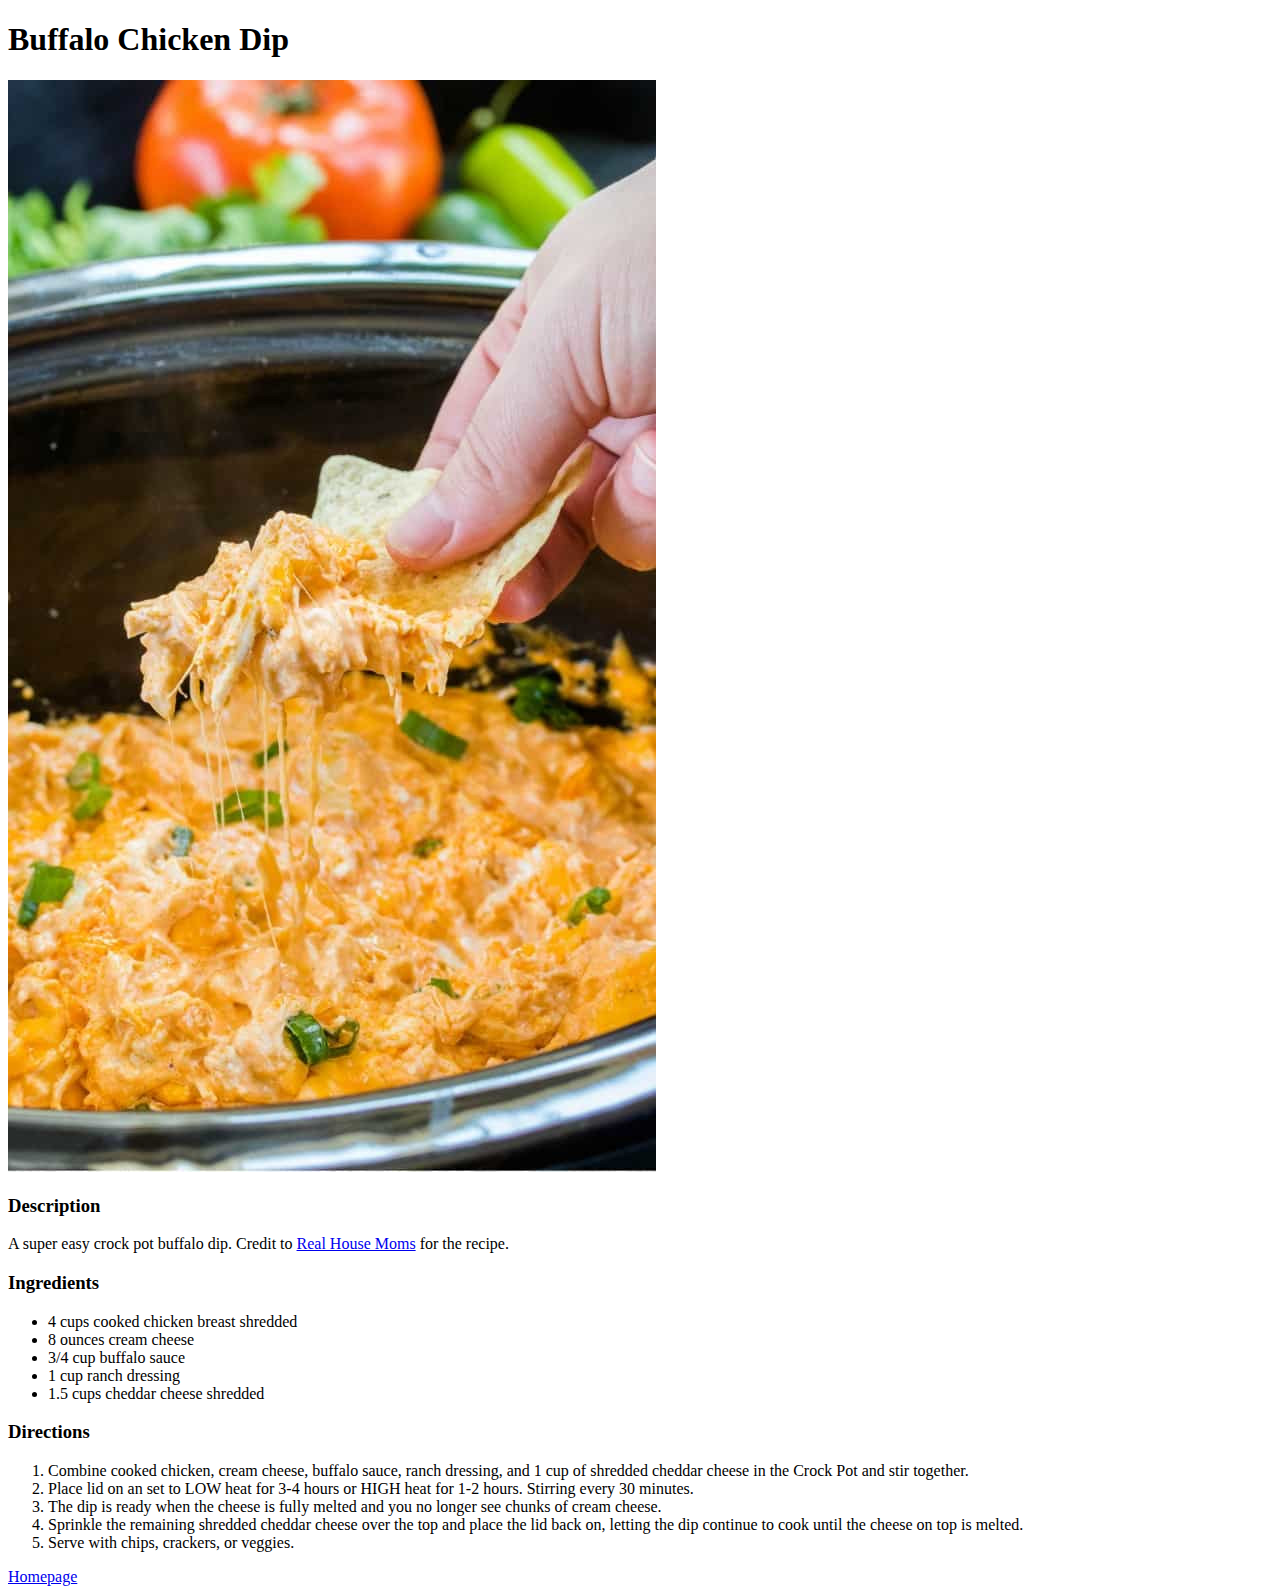
==== recipes/buffalo-chicken-dip.html @ f6ffa894 "Add images and new recipe" ====
<!DOCTYPE html>
<html lang="en">

<head>
    <meta charset="UTF-8">
    <title>Buffalo Chicken Dip</title>
</head>

<body>
    <h1>Buffalo Chicken Dip</h1>
    <img src="../images/Buffalo-Chicken-Dip.jpg" alt="Buffalo Chicken Dip">
    <h3>Description</h3>
    <p>
        A super easy crock pot buffalo dip.
        Credit to <a href="https://realhousemoms.com/buffalo-chicken-dip-crock-pot/">Real House Moms</a> for the recipe.
    </p>
    <h3>Ingredients</h3>
    <ul>
        <li>4 cups cooked chicken breast shredded</li>
        <li>8 ounces cream cheese</li>
        <li>3/4 cup buffalo sauce</li>
        <li>1 cup ranch dressing</li>
        <li>1.5 cups cheddar cheese shredded</li>
    </ul>

    <h3>Directions</h3>
    <ol>
        <li>
            Combine cooked chicken, cream cheese, buffalo sauce, ranch dressing, and 1 cup of shredded cheddar cheese in the Crock Pot and stir together.
        </li>
        <li>
            Place lid on an set to LOW heat for 3-4 hours or HIGH heat for 1-2 hours. Stirring every 30 minutes.
        </li>
        <li>
            The dip is ready when the cheese is fully melted and you no longer see chunks of cream cheese. 
        </li>
        <li>
            Sprinkle the remaining shredded cheddar cheese over the top and place the lid back on, letting the dip continue to cook until the cheese on top is melted. 
        </li>
        <li>
            Serve with chips, crackers, or veggies.
        </li>
    </ol>
    <a href="../index.html">Homepage</a>
</body>

</html>
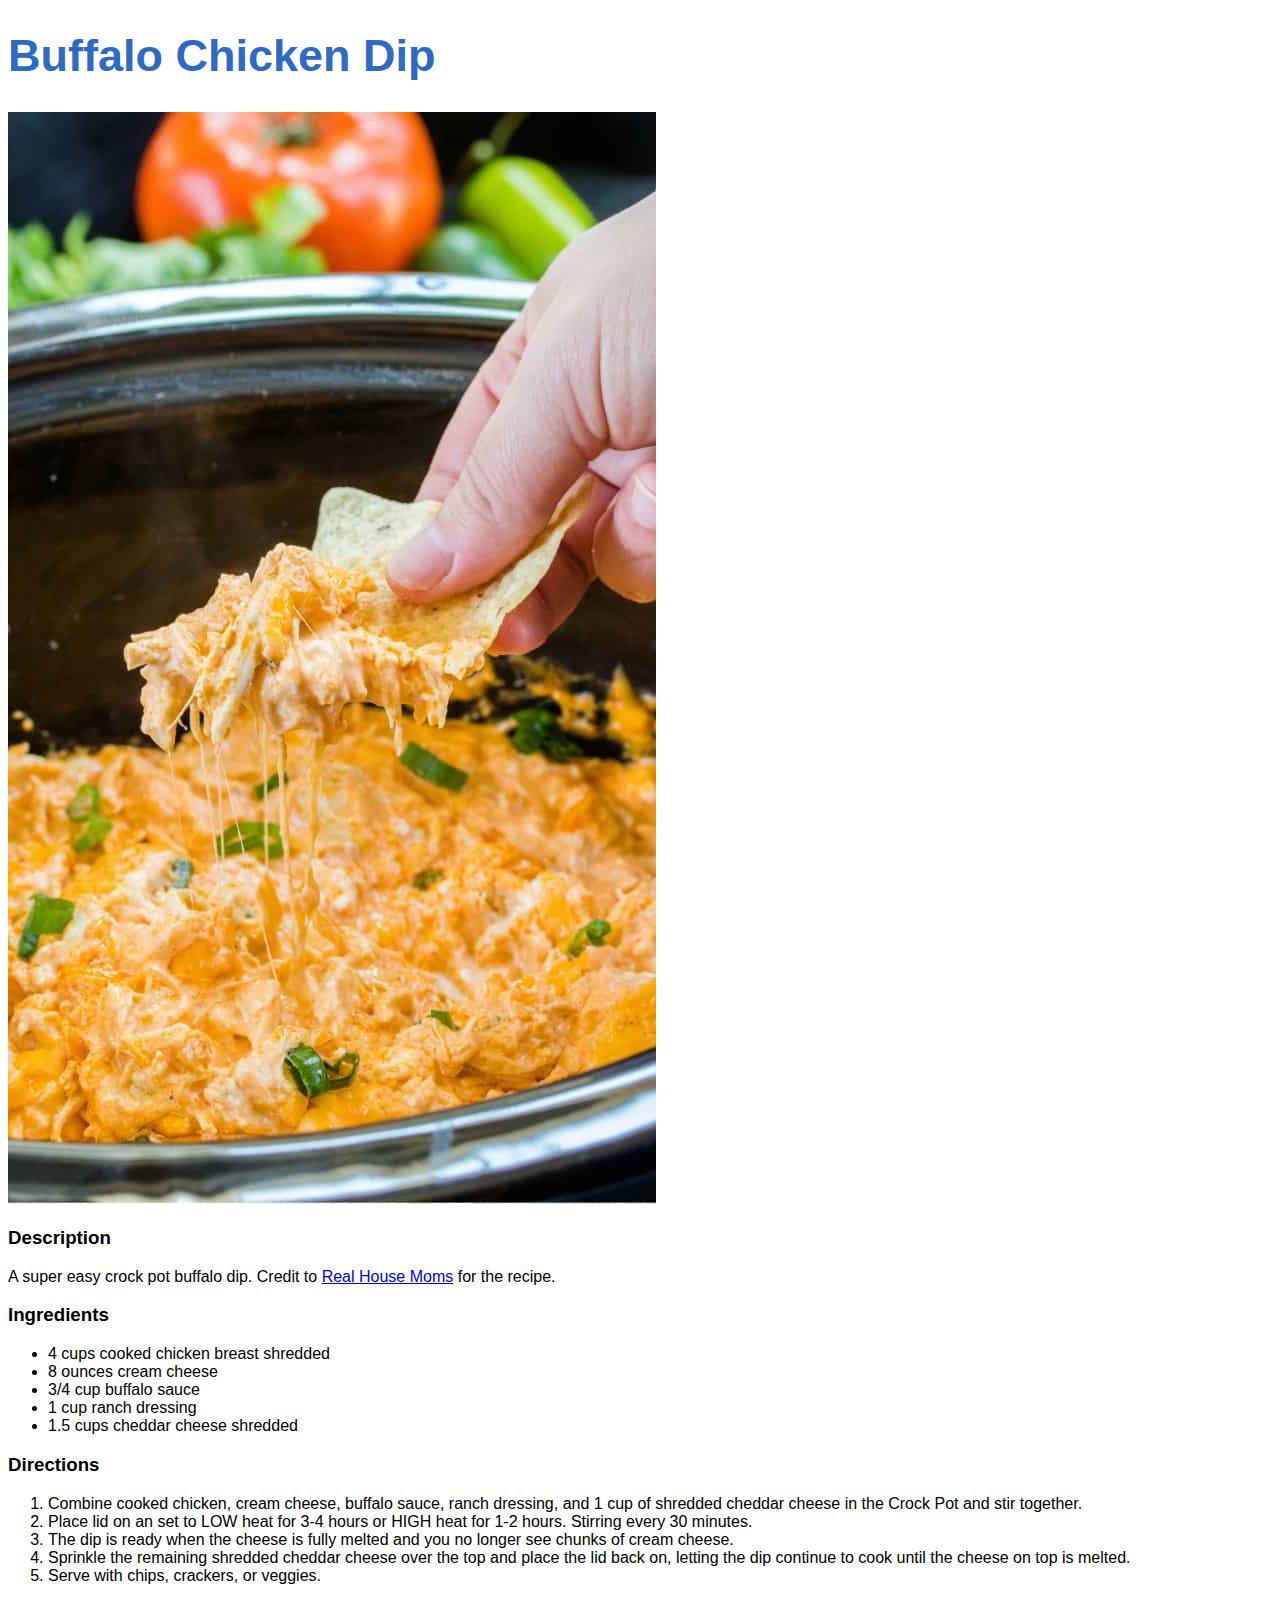
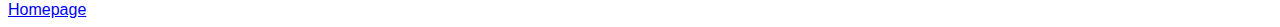
==== commit 7124d19f: "Style h1" ====
--- a/recipes/buffalo-chicken-dip.html
+++ b/recipes/buffalo-chicken-dip.html
@@ -4,6 +4,7 @@
 <head>
     <meta charset="UTF-8">
     <title>Buffalo Chicken Dip</title>
+    <link rel="stylesheet" href="../css/style.css">
 </head>
 
 <body>
@@ -26,16 +27,18 @@
     <h3>Directions</h3>
     <ol>
         <li>
-            Combine cooked chicken, cream cheese, buffalo sauce, ranch dressing, and 1 cup of shredded cheddar cheese in the Crock Pot and stir together.
+            Combine cooked chicken, cream cheese, buffalo sauce, ranch dressing, and 1 cup of shredded cheddar cheese in
+            the Crock Pot and stir together.
         </li>
         <li>
             Place lid on an set to LOW heat for 3-4 hours or HIGH heat for 1-2 hours. Stirring every 30 minutes.
         </li>
         <li>
-            The dip is ready when the cheese is fully melted and you no longer see chunks of cream cheese. 
+            The dip is ready when the cheese is fully melted and you no longer see chunks of cream cheese.
         </li>
         <li>
-            Sprinkle the remaining shredded cheddar cheese over the top and place the lid back on, letting the dip continue to cook until the cheese on top is melted. 
+            Sprinkle the remaining shredded cheddar cheese over the top and place the lid back on, letting the dip
+            continue to cook until the cheese on top is melted.
         </li>
         <li>
             Serve with chips, crackers, or veggies.
--- a/css/style.css
+++ b/css/style.css
@@ -0,0 +1,9 @@
+body {
+    font-family: 'Lucida Sans', 'Lucida Sans Regular', 'Lucida Grande', 'Lucida Sans Unicode', Geneva, Verdana, sans-serif;
+}
+
+h1 {
+    font-size: 45px;
+    font-weight: 600;
+    color: rgb(45, 106, 197);
+}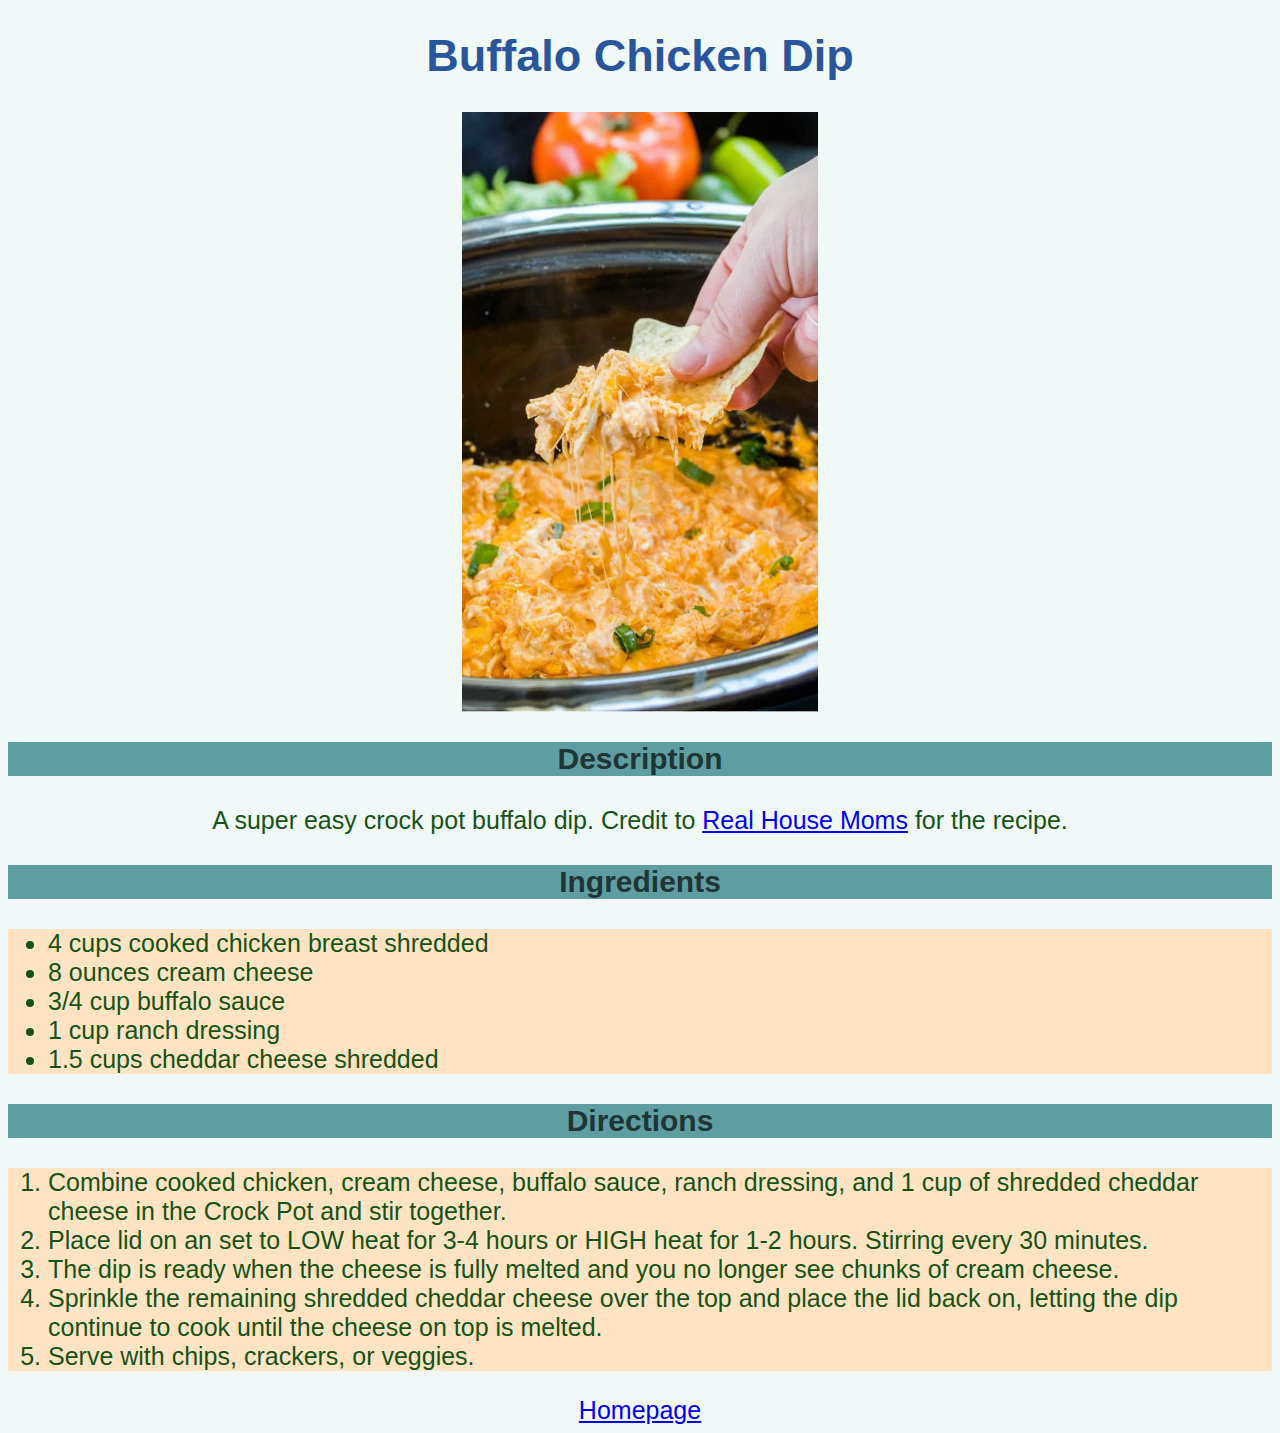
==== commit 5f5c7b58: "Make various style changes" ====
--- a/recipes/buffalo-chicken-dip.html
+++ b/recipes/buffalo-chicken-dip.html
@@ -44,7 +44,9 @@
             Serve with chips, crackers, or veggies.
         </li>
     </ol>
-    <a href="../index.html">Homepage</a>
+    <div class="homepage-link">
+        <a href="../index.html">Homepage</a>
+    </div>
 </body>
 
 </html>--- a/css/style.css
+++ b/css/style.css
@@ -1,9 +1,49 @@
 body {
     font-family: 'Lucida Sans', 'Lucida Sans Regular', 'Lucida Grande', 'Lucida Sans Unicode', Geneva, Verdana, sans-serif;
+    background-color: rgb(241, 248, 248);
+    font-size: 25px;
+    color: rgb(21, 83, 21);
 }
 
 h1 {
+    text-align: center;
     font-size: 45px;
     font-weight: 600;
-    color: rgb(45, 106, 197);
+    color: rgb(41, 86, 155);
+}
+
+h3 {
+    text-align: center;
+    background-color: cadetblue;
+    font-size: 30px;
+    color: rgb(32, 53, 53);
+}
+
+p {
+    text-align: center;
+}
+
+img {
+    height: 600px;
+    width: auto;
+    display: block;
+    margin-left: auto;
+    margin-right: auto;
+}
+
+ul,
+ol {
+    background-color: bisque;
+}
+
+.recipe-list {
+    font-size: 25px;
+    list-style-type: none;
+    line-height: 150%;
+    list-style-position: inside;
+    text-align: center;
+}
+
+.homepage-link {
+  text-align: center;
 }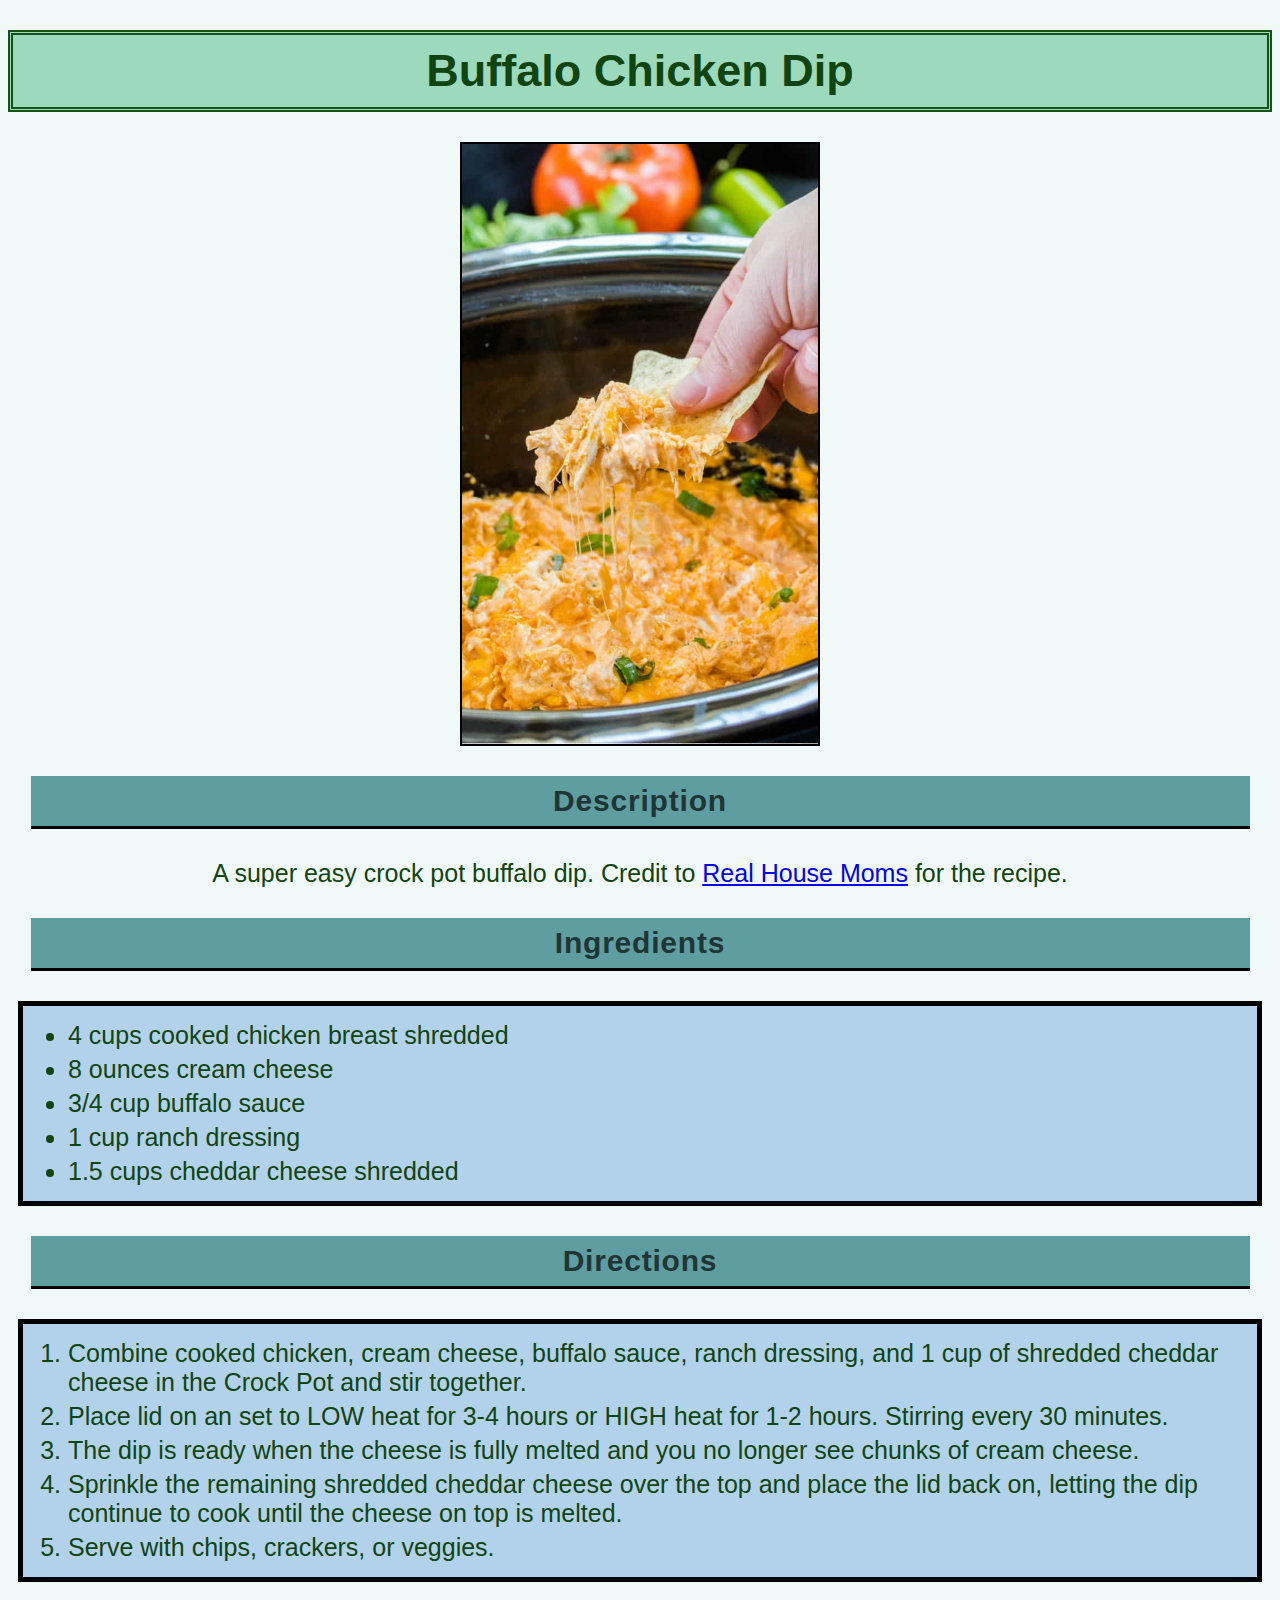
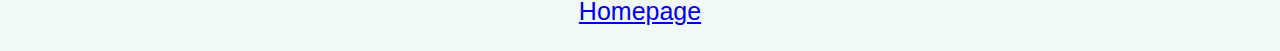
==== commit 8557524a: "Update margins and borders" ====
--- a/recipes/buffalo-chicken-dip.html
+++ b/recipes/buffalo-chicken-dip.html
@@ -16,7 +16,7 @@
         Credit to <a href="https://realhousemoms.com/buffalo-chicken-dip-crock-pot/">Real House Moms</a> for the recipe.
     </p>
     <h3>Ingredients</h3>
-    <ul>
+    <ul class="ingredients list">
         <li>4 cups cooked chicken breast shredded</li>
         <li>8 ounces cream cheese</li>
         <li>3/4 cup buffalo sauce</li>
@@ -25,7 +25,7 @@
     </ul>
 
     <h3>Directions</h3>
-    <ol>
+    <ol class="directions list">
         <li>
             Combine cooked chicken, cream cheese, buffalo sauce, ranch dressing, and 1 cup of shredded cheddar cheese in
             the Crock Pot and stir together.
--- a/css/style.css
+++ b/css/style.css
@@ -2,19 +2,27 @@
     font-family: 'Lucida Sans', 'Lucida Sans Regular', 'Lucida Grande', 'Lucida Sans Unicode', Geneva, Verdana, sans-serif;
     background-color: rgb(241, 248, 248);
     font-size: 25px;
-    color: rgb(21, 83, 21);
+    color: rgb(16, 68, 16);
 }
 
 h1 {
+    background-color: rgb(157, 218, 189);
     text-align: center;
     font-size: 45px;
     font-weight: 600;
-    color: rgb(41, 86, 155);
+    color: darks;
+    border: 5px double rgb(21, 83, 21);
+    padding: 10px;
 }
 
 h3 {
     text-align: center;
     background-color: cadetblue;
+    padding: 8px;    
+    border-bottom: 3px solid black;
+    margin-left: 0.75em;
+    margin-right: 0.75em;
+    letter-spacing: 0.8px;
     font-size: 30px;
     color: rgb(32, 53, 53);
 }
@@ -27,16 +35,23 @@
     height: 600px;
     width: auto;
     display: block;
+    border: 2px solid black;
     margin-left: auto;
     margin-right: auto;
 }
 
-ul,
-ol {
-    background-color: bisque;
+.list {
+    padding-top: 10px;
+    padding-bottom: 10px;
+    background-color: rgb(178, 210, 235);
+    border: 5px solid black;
+    margin: 10px;
+}
+li {
+    margin: 5px;
 }
 
-.recipe-list {
+.recipes {
     font-size: 25px;
     list-style-type: none;
     line-height: 150%;
@@ -46,4 +61,6 @@
 
 .homepage-link {
   text-align: center;
+  margin-top: 15px;
+  margin-bottom: 25px;
 }